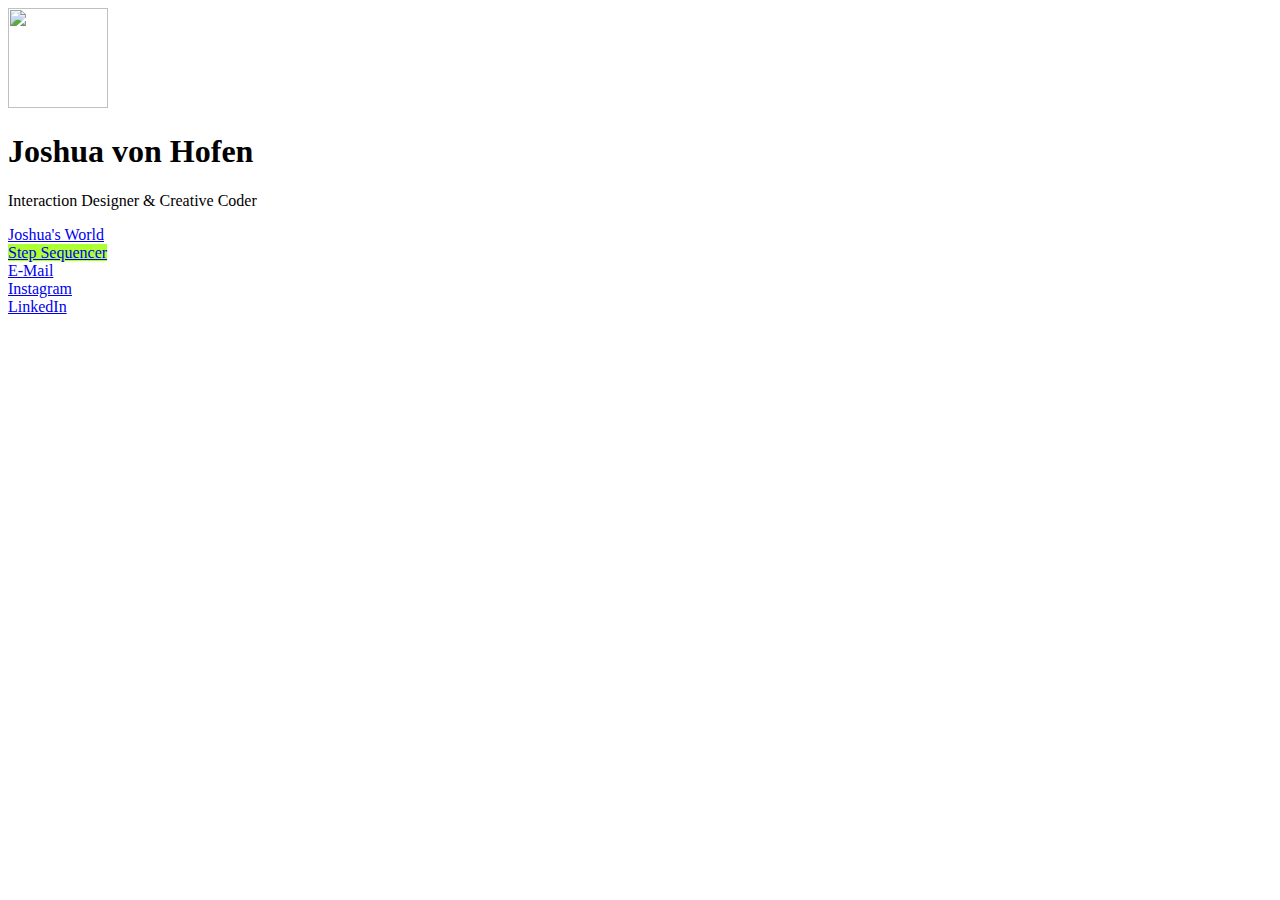
==== index.html @ 98ea38a1 "removed debug" ====
<!DOCTYPE html>
<html lang="en">
  <head>
    <meta charset="UTF-8">
    <meta name="viewport" content="width=device-width, initial-scale=1.0">
    <meta http-equiv="X-UA-Compatible" content="ie=edge">
    <title>Joshua von Hofen</title>
    <meta name="description" content="Interaction Designer & Creative Coder">
    <link rel="icon" type="image/x-icon" href="img/favicon.png">
    <link rel="stylesheet" href="style.css">
    <link rel="preconnect" href="https://fonts.googleapis.com">
    <link rel="preconnect" href="https://fonts.gstatic.com" crossorigin>
    <link href="https://fonts.googleapis.com/css2?family=Sora:wght@100;200;300;400;500;600;700;800&display=swap" rel="stylesheet">
  </head>

  <!-- Google tag (gtag.js) -->
<script async src="https://www.googletagmanager.com/gtag/js?id=G-WFMCMFW05V"></script>
<script>
  window.dataLayer = window.dataLayer || [];
  function gtag(){dataLayer.push(arguments);}
  gtag('js', new Date());
  gtag('config', 'G-WFMCMFW05V');
</script>

  <body>
    <div id="portrait-container">
      <img id="portrait" src="/img/portrait.jpeg" width="100" height="100" onclick="requestPermission()"></img>
      <h1>Joshua von Hofen</h1>
      <p>Interaction Designer & Creative Coder</p>
    </div>
    <a class="link-container" id="firstLink" href="https://www.joshuas.world/" style="background-color: rgb(126, 131, 255);"><div class="link">Joshua's World</div></a>
    <a class="link-container" href="boomtschak/index.html" style="background-color: greenyellow;"><civ class="link">Step Sequencer</div></a>
    <a class="link-container" href="mailto:joshuavonhofen@gmail.com" style="background-color: white;"><div class="link">E-Mail</div></a>
    <a class="link-container" href="https://instagram.com/joshua_v_h" style="  background: radial-gradient(circle at 30% 107%, #fdf497 0%, #fdf497 5%, #fd5949 45%,#d6249f 60%,#285AEB 90%);"><div class="link">Instagram</div></a>
    <a class="link-container" href="https://www.linkedin.com/in/joshua-von-hofen-b087aa193/" style="background-color: rgb(0, 162, 255);"><div class="link">LinkedIn</div></a>
    <script src="js/matter.js"></script>
    <script src="physics.js"></script>
  </div>
  </body>
</html>
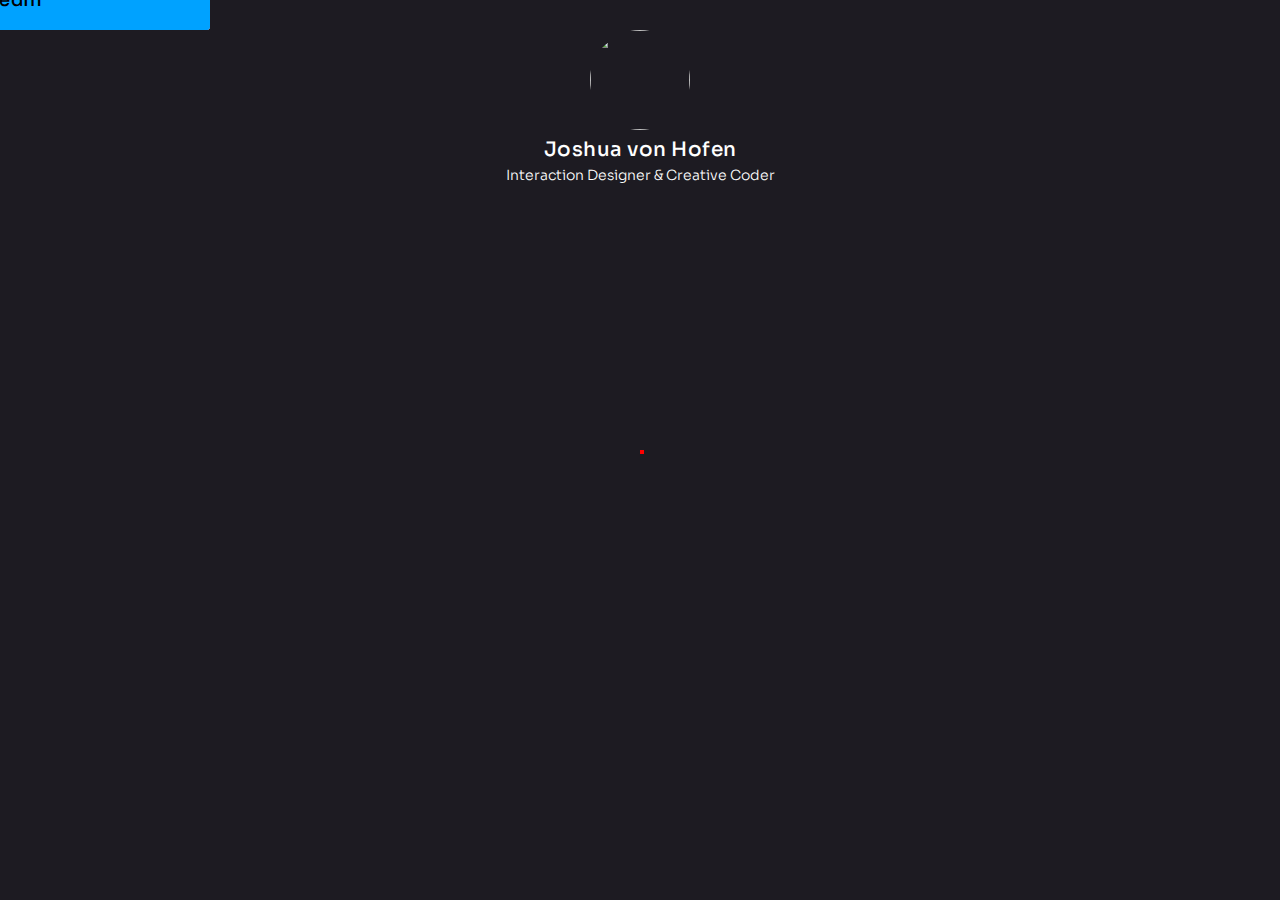
==== commit 8872a7c1: "Updated gravity system" ====
--- a/index.html
+++ b/index.html
@@ -28,6 +28,7 @@
       <h1>Joshua von Hofen</h1>
       <p>Interaction Designer & Creative Coder</p>
     </div>
+    <div id="indicator"></div>
     <a class="link-container" id="firstLink" href="https://www.joshuas.world/" style="background-color: rgb(126, 131, 255);"><div class="link">Joshua's World</div></a>
     <a class="link-container" href="boomtschak/index.html" style="background-color: greenyellow;"><civ class="link">Step Sequencer</div></a>
     <a class="link-container" href="mailto:joshuavonhofen@gmail.com" style="background-color: white;"><div class="link">E-Mail</div></a>
--- a/style.css
+++ b/style.css
@@ -0,0 +1,73 @@
+*{
+    margin: 0;
+    font-family: 'Sora', sans-serif;
+    color: white;
+}
+
+body{
+    background: rgb(29, 27, 34);
+}
+
+#portrait-container{
+    width: 270px;
+    position: absolute;
+    /* transform-origin: 50% 50%; */
+    top: calc(80px - 50px);
+    left: 50%;
+    transform: translateX(-50%);
+    z-index: 999;
+    text-align: center;
+    background: rgb(29, 27, 34);
+}
+
+#portrait{
+    border-radius: 50%;
+}
+
+.link-container{
+    transform-origin: 50% 50%;
+    translate: -50% -50%;
+    z-index: 1;
+    position: absolute;
+    width: calc(100vw - 48px);
+    max-width: 420px;
+    height: 60px;
+    border-radius: 4px;
+    display: flex;
+    justify-content: center;
+    align-items: center;
+    pointer-events: none;
+    text-decoration: none;
+}
+
+.link{
+    background: none;
+    color: black;
+    font-size: 18px;
+    font-weight: 500;
+    text-decoration: none;
+    letter-spacing: 0.5px;
+}
+
+h1{
+    font-size: 20px;
+    font-weight: 500;
+    line-height: 150%;
+    letter-spacing: 0.5px;
+}
+
+p{
+    font-size: 14px;
+    font-weight: 300;
+    line-height: 150%;
+}
+
+#indicator{
+    position: absolute;
+    top: 50%;
+    left: 50%;
+    height: 4px;
+    width: 4px;
+    z-index: 999;
+    background: red;
+}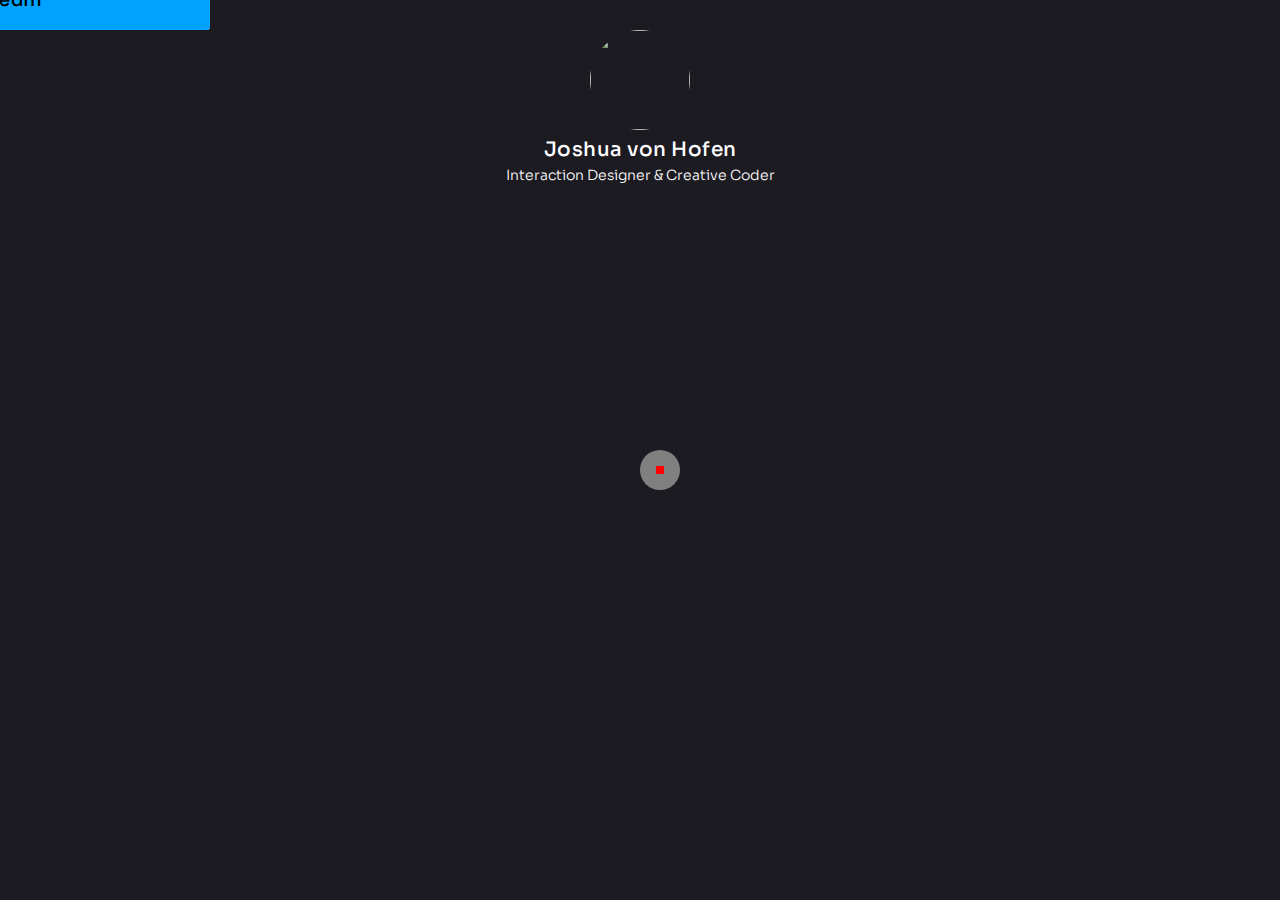
==== commit fe990391: "debug added" ====
--- a/index.html
+++ b/index.html
@@ -28,7 +28,7 @@
       <h1>Joshua von Hofen</h1>
       <p>Interaction Designer & Creative Coder</p>
     </div>
-    <div id="indicator"></div>
+    <div id="debugCircle"><div id="indicator"></div></div>
     <a class="link-container" id="firstLink" href="https://www.joshuas.world/" style="background-color: rgb(126, 131, 255);"><div class="link">Joshua's World</div></a>
     <a class="link-container" href="boomtschak/index.html" style="background-color: greenyellow;"><civ class="link">Step Sequencer</div></a>
     <a class="link-container" href="mailto:joshuavonhofen@gmail.com" style="background-color: white;"><div class="link">E-Mail</div></a>
--- a/style.css
+++ b/style.css
@@ -62,12 +62,23 @@
     line-height: 150%;
 }
 
-#indicator{
+#debugCircle{
     position: absolute;
     top: 50%;
     left: 50%;
-    height: 4px;
-    width: 4px;
+    height: 40px;
+    width: 40px;
     z-index: 999;
+    background: gray;
+    display: flex;
+    align-items: center;
+    justify-content: center;
+    border-radius: 50%;
+}
+
+#indicator{
+    position: absolute;
+    height: 8px;
+    width: 8px;
     background: red;
 }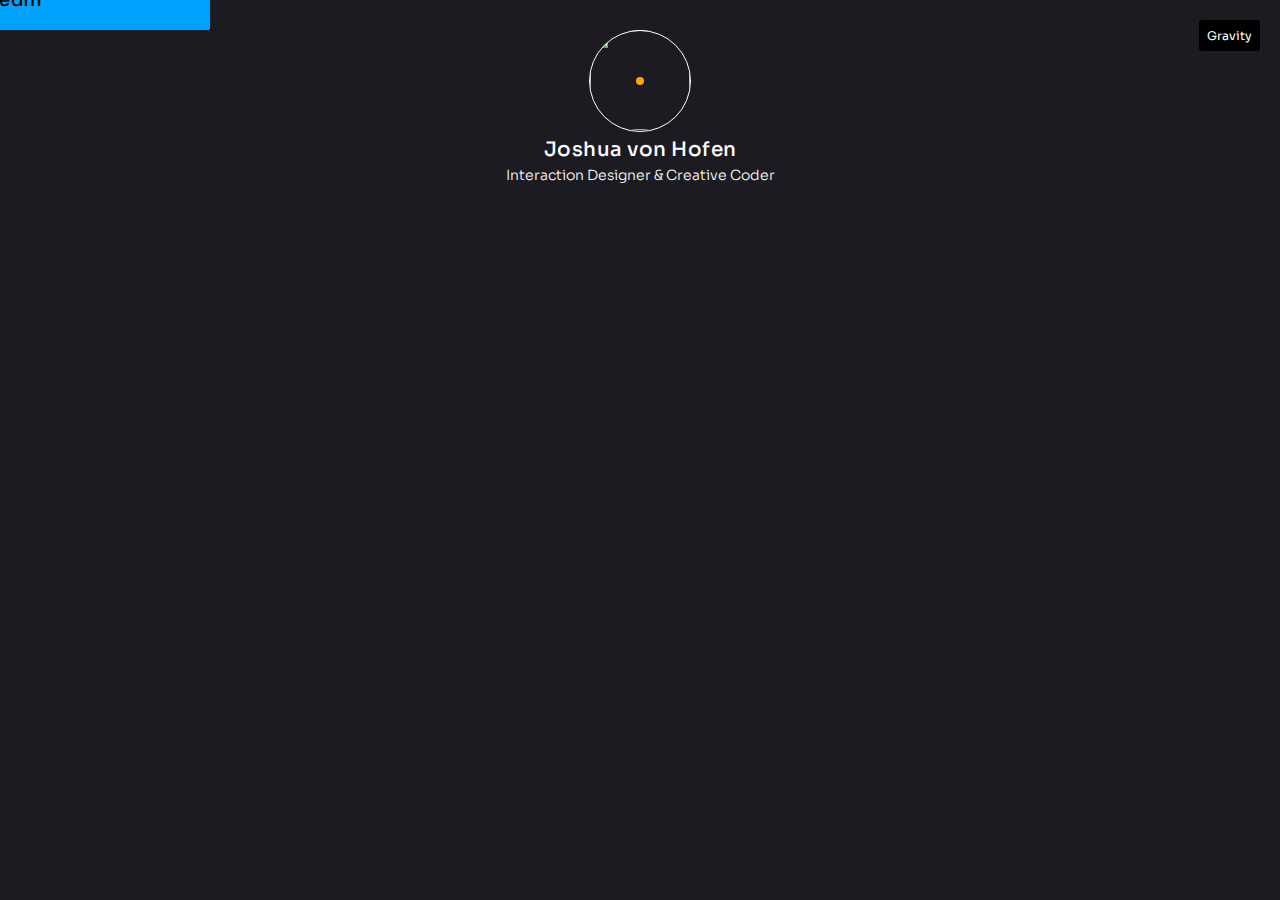
==== commit 07f03acf: "gravity button" ====
--- a/index.html
+++ b/index.html
@@ -24,11 +24,12 @@
 
   <body>
     <div id="portrait-container">
-      <img id="portrait" src="/img/portrait.jpeg" width="100" height="100" onclick="requestPermission()"></img>
+      <img id="portrait" src="/img/portrait.jpeg" width="100" height="100"></img>
       <h1>Joshua von Hofen</h1>
       <p>Interaction Designer & Creative Coder</p>
     </div>
     <div id="debugCircle"><div id="indicator"></div></div>
+    <div id="permission" onclick="requestPermission()">Gravity</div>
     <a class="link-container" id="firstLink" href="https://www.joshuas.world/" style="background-color: rgb(126, 131, 255);"><div class="link">Joshua's World</div></a>
     <a class="link-container" href="boomtschak/index.html" style="background-color: greenyellow;"><civ class="link">Step Sequencer</div></a>
     <a class="link-container" href="mailto:joshuavonhofen@gmail.com" style="background-color: white;"><div class="link">E-Mail</div></a>
--- a/style.css
+++ b/style.css
@@ -11,13 +11,11 @@
 #portrait-container{
     width: 270px;
     position: absolute;
-    /* transform-origin: 50% 50%; */
-    top: calc(80px - 50px);
+    top: 30px;
     left: 50%;
     transform: translateX(-50%);
     z-index: 999;
     text-align: center;
-    background: rgb(29, 27, 34);
 }
 
 #portrait{
@@ -63,22 +61,38 @@
 }
 
 #debugCircle{
+    height: 100px;
+    width: 100px;
+    
     position: absolute;
-    top: 50%;
+    top: 30px;
     left: 50%;
-    height: 40px;
-    width: 40px;
+    transform: translateX(-50%);
+
     z-index: 999;
-    background: gray;
+    border-radius: 50%;
+    border: solid 1px white;
+    display: none;
     display: flex;
     align-items: center;
     justify-content: center;
+
+}
+
+#indicator{
+    position: relative;
+    height: 8px;
+    width: 8px;
+    background: orange;
     border-radius: 50%;
 }
 
-#indicator{
+#permission{
     position: absolute;
-    height: 8px;
-    width: 8px;
-    background: red;
+    top: 20px;
+    right: 20px;
+    background: rgb(0, 0, 0);
+    padding: 8px;
+    font-size: 12px;
+    border-radius: 3px;
 }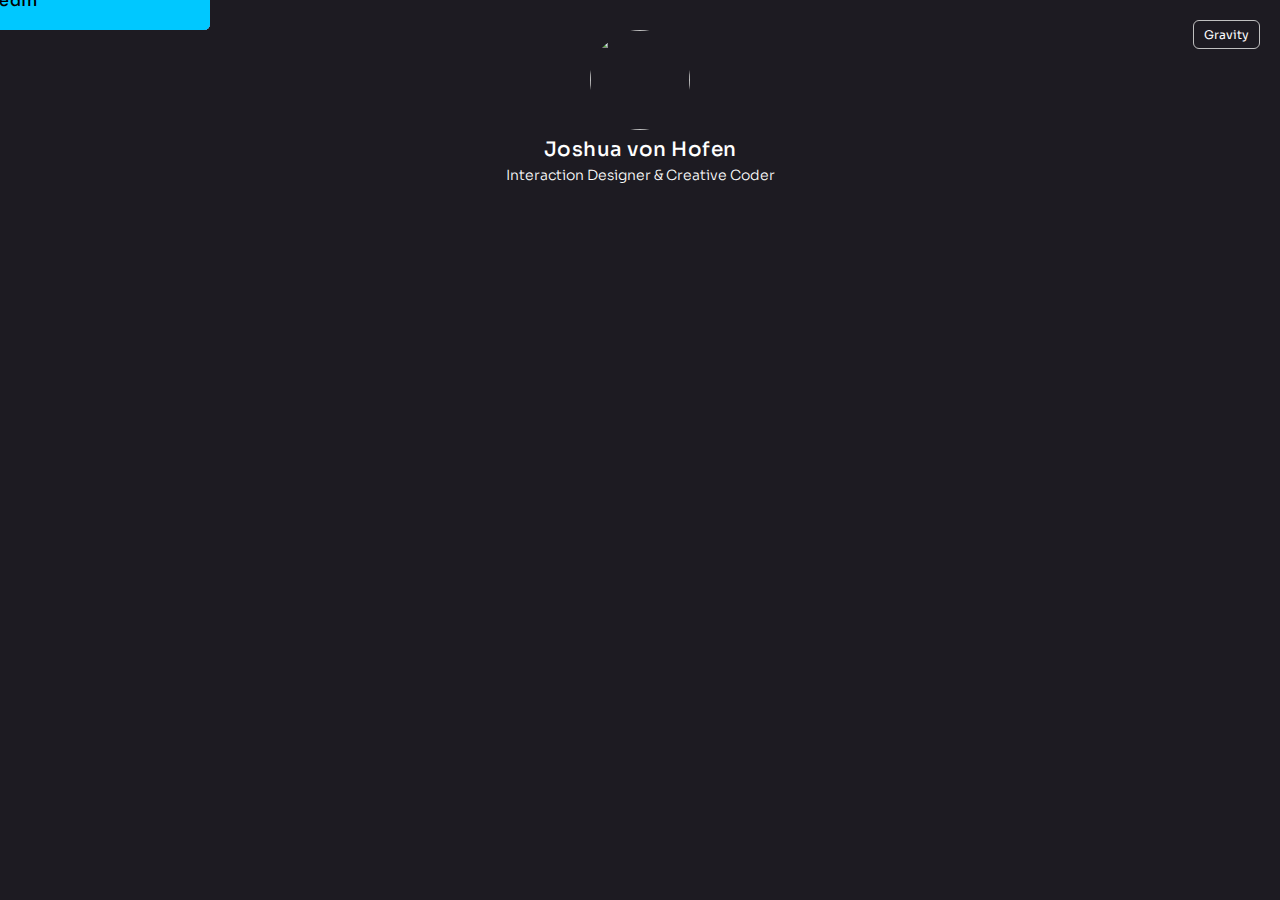
==== commit 45a78f19: "style updates" ====
--- a/index.html
+++ b/index.html
@@ -26,15 +26,15 @@
     <div id="portrait-container">
       <img id="portrait" src="/img/portrait.jpeg" width="100" height="100"></img>
       <h1>Joshua von Hofen</h1>
-      <p>Interaction Designer & Creative Coder</p>
+      <p style="background: rgb(29, 27, 34);">Interaction Designer & Creative Coder</p>
     </div>
     <div id="debugCircle"><div id="indicator"></div></div>
     <div id="permission" onclick="requestPermission()">Gravity</div>
-    <a class="link-container" id="firstLink" href="https://www.joshuas.world/" style="background-color: rgb(126, 131, 255);"><div class="link">Joshua's World</div></a>
-    <a class="link-container" href="boomtschak/index.html" style="background-color: greenyellow;"><civ class="link">Step Sequencer</div></a>
+    <a class="link-container" id="firstLink" href="https://www.joshuas.world/" style="background: #757BFD;"></img><div class="link">Joshua's World</div></a>
+    <a class="link-container" href="boomtschak/index.html" style="background-color: greenyellow;"><div class="link">Step Sequencer</div></a>
     <a class="link-container" href="mailto:joshuavonhofen@gmail.com" style="background-color: white;"><div class="link">E-Mail</div></a>
-    <a class="link-container" href="https://instagram.com/joshua_v_h" style="  background: radial-gradient(circle at 30% 107%, #fdf497 0%, #fdf497 5%, #fd5949 45%,#d6249f 60%,#285AEB 90%);"><div class="link">Instagram</div></a>
-    <a class="link-container" href="https://www.linkedin.com/in/joshua-von-hofen-b087aa193/" style="background-color: rgb(0, 162, 255);"><div class="link">LinkedIn</div></a>
+    <a class="link-container" href="https://instagram.com/joshua_v_h" style="background: radial-gradient(circle at 30% 107%, #fdf497 0%, #fdf497 5%, #fd5949 45%,#d6249f 60%,#285AEB 90%);"><div class="link">Instagram</div></a>
+    <a class="link-container" href="https://www.linkedin.com/in/joshua-von-hofen-b087aa193/" style="background-color: rgb(0, 200, 255);"><div class="link">LinkedIn</div></a>
     <script src="js/matter.js"></script>
     <script src="physics.js"></script>
   </div>
--- a/style.css
+++ b/style.css
@@ -30,18 +30,22 @@
     width: calc(100vw - 48px);
     max-width: 420px;
     height: 60px;
-    border-radius: 4px;
+    border-radius: 6px;
+
     display: flex;
     justify-content: center;
     align-items: center;
+    column-gap: 8px;
+
     pointer-events: none;
     text-decoration: none;
+
 }
 
 .link{
     background: none;
     color: black;
-    font-size: 18px;
+    font-size: 16px;
     font-weight: 500;
     text-decoration: none;
     letter-spacing: 0.5px;
@@ -71,12 +75,9 @@
 
     z-index: 999;
     border-radius: 50%;
-    border: solid 1px white;
-    display: none;
     display: flex;
     align-items: center;
     justify-content: center;
-
 }
 
 #indicator{
@@ -85,14 +86,15 @@
     width: 8px;
     background: orange;
     border-radius: 50%;
+    display: none;
 }
 
 #permission{
     position: absolute;
     top: 20px;
     right: 20px;
-    background: rgb(0, 0, 0);
-    padding: 8px;
+    padding: 6px 10px;
     font-size: 12px;
-    border-radius: 3px;
+    border-radius: 6px;
+    border: solid 1px rgb(192, 192, 192);
 }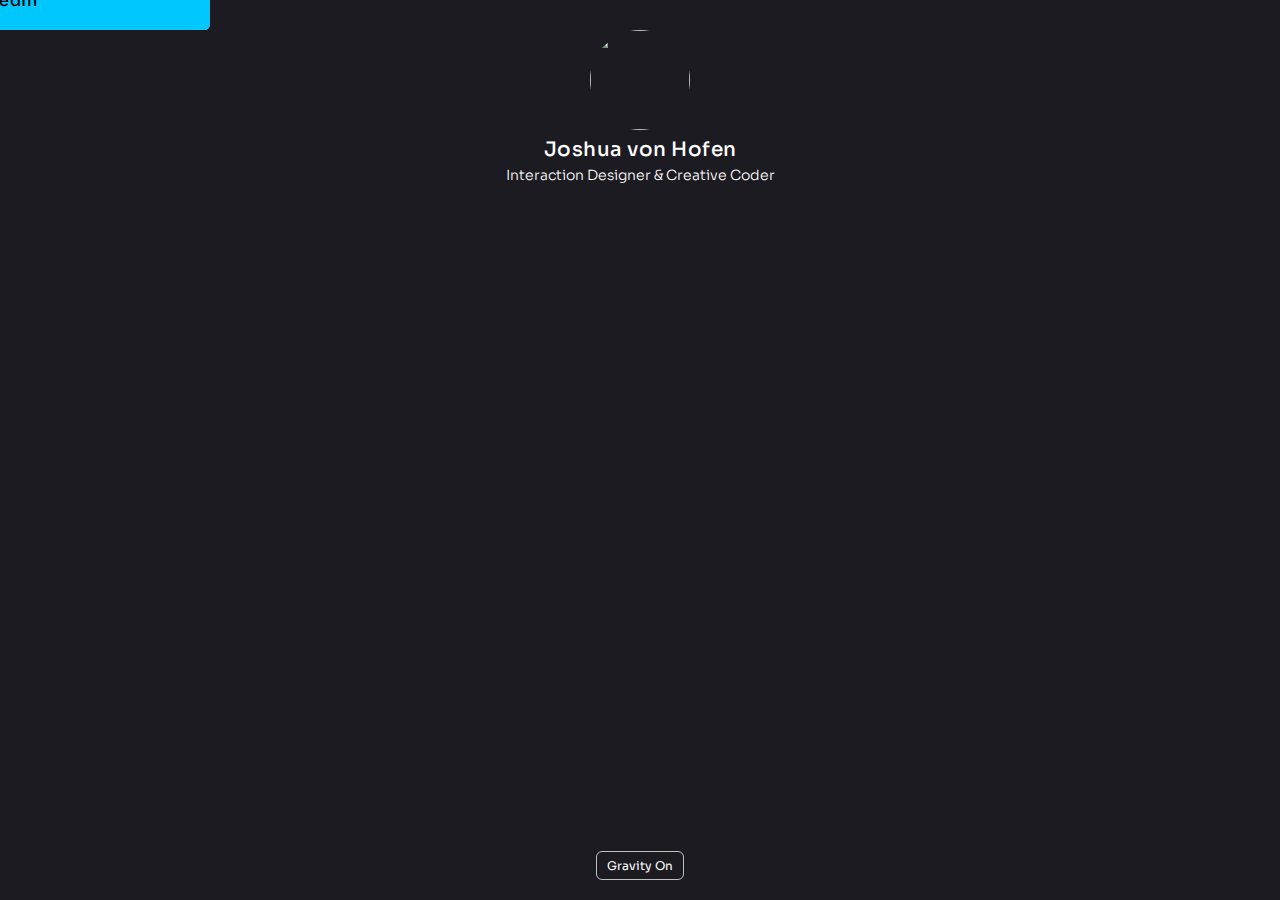
==== commit 2f22756c: "Visual fixes" ====
--- a/index.html
+++ b/index.html
@@ -26,10 +26,11 @@
     <div id="portrait-container">
       <img id="portrait" src="/img/portrait.jpeg" width="100" height="100"></img>
       <h1>Joshua von Hofen</h1>
-      <p style="background: rgb(29, 27, 34);">Interaction Designer & Creative Coder</p>
+      <p>Interaction Designer & Creative Coder</p>
     </div>
+    <div id="anchor"></div>
     <div id="debugCircle"><div id="indicator"></div></div>
-    <div id="permission" onclick="requestPermission()">Gravity</div>
+    <div id="permission" onclick="requestPermission()">Gravity On</div>
     <a class="link-container" id="firstLink" href="https://www.joshuas.world/" style="background: #757BFD;"></img><div class="link">Joshua's World</div></a>
     <a class="link-container" href="boomtschak/index.html" style="background-color: greenyellow;"><div class="link">Step Sequencer</div></a>
     <a class="link-container" href="mailto:joshuavonhofen@gmail.com" style="background-color: white;"><div class="link">E-Mail</div></a>
--- a/style.css
+++ b/style.css
@@ -21,6 +21,20 @@
 #portrait{
     border-radius: 50%;
 }
+
+#anchor{
+    width: 20px;
+    height: 20px;
+    position: absolute;
+    top: 170px;
+    left: 50%;
+    transform: translateX(-50%);
+    z-index: 1;
+    text-align: center;
+    background: rgb(29, 27, 34);
+    border-radius: 50%;
+}
+
 
 .link-container{
     transform-origin: 50% 50%;
@@ -82,17 +96,18 @@
 
 #indicator{
     position: relative;
-    height: 8px;
-    width: 8px;
-    background: orange;
+    height: 6px;
+    width: 6px;
+    background: white;
     border-radius: 50%;
     display: none;
 }
 
 #permission{
     position: absolute;
-    top: 20px;
-    right: 20px;
+    bottom: 20px;
+    left: 50%;
+    transform: translateX(-50%);
     padding: 6px 10px;
     font-size: 12px;
     border-radius: 6px;
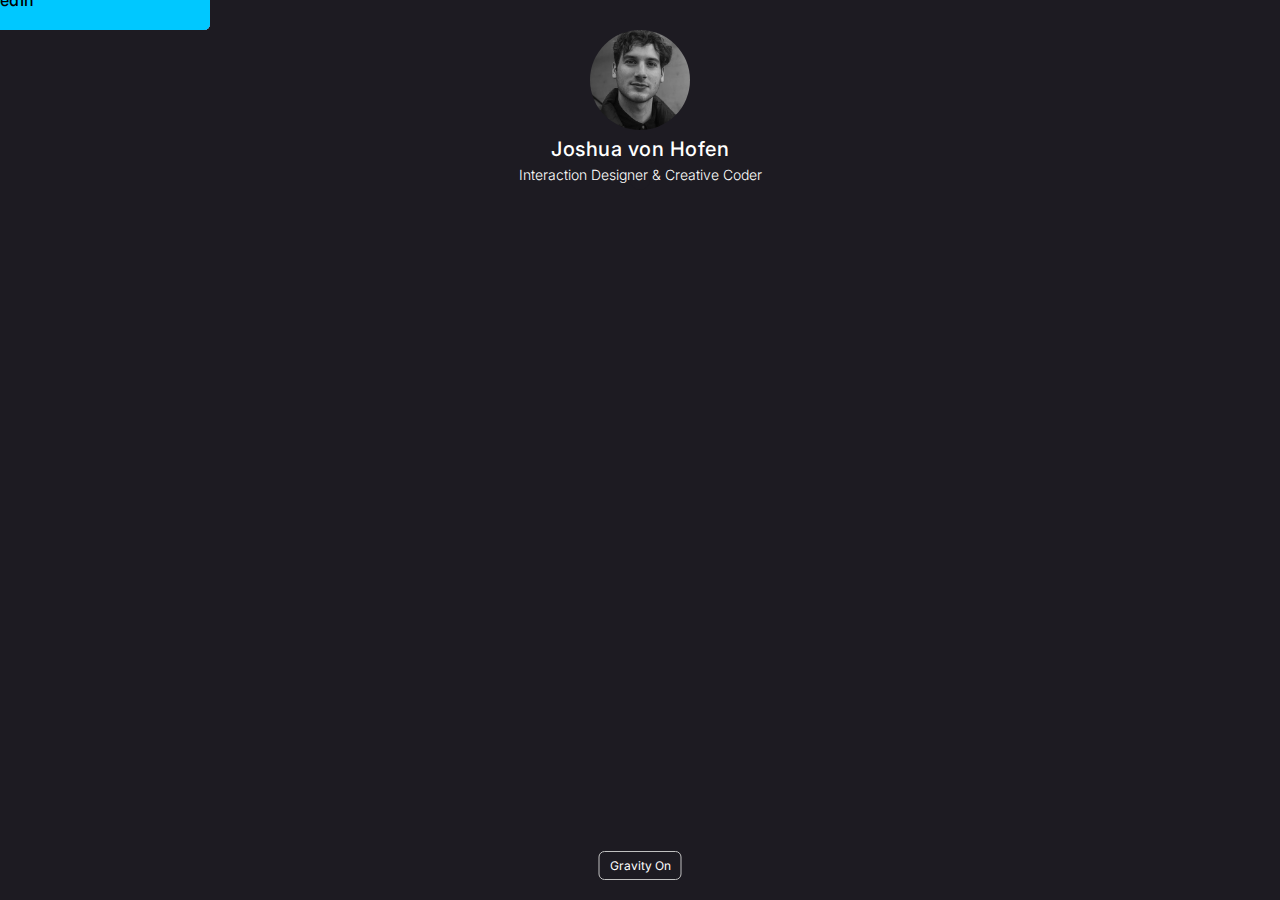
==== commit 601b237e: "Imm" ====
--- a/index.html
+++ b/index.html
@@ -11,6 +11,8 @@
     <link rel="preconnect" href="https://fonts.googleapis.com">
     <link rel="preconnect" href="https://fonts.gstatic.com" crossorigin>
     <link href="https://fonts.googleapis.com/css2?family=Sora:wght@100;200;300;400;500;600;700;800&display=swap" rel="stylesheet">
+    <link href="https://fonts.googleapis.com/css2?family=Source+Sans+Pro:ital,wght@0,200;0,300;0,400;0,600;0,700;0,900;1,200;1,300;1,400;1,600;1,700;1,900&display=swap" rel="stylesheet">
+    <link href="https://fonts.googleapis.com/css2?family=Inter:wght@100;200;300;400;500;600;700;800;900&display=swap" rel="stylesheet">
   </head>
 
   <!-- Google tag (gtag.js) -->
@@ -24,7 +26,7 @@
 
   <body>
     <div id="portrait-container">
-      <img id="portrait" src="/img/portrait.jpeg" width="100" height="100"></img>
+      <img id="portrait" src="/img/portrait2.jpg" width="100" height="100"></img>
       <h1>Joshua von Hofen</h1>
       <p>Interaction Designer & Creative Coder</p>
     </div>
@@ -32,7 +34,7 @@
     <div id="debugCircle"><div id="indicator"></div></div>
     <div id="permission" onclick="requestPermission()">Gravity On</div>
     <a class="link-container" id="firstLink" href="https://www.joshuas.world/" style="background: #757BFD;"></img><div class="link">Joshua's World</div></a>
-    <a class="link-container" href="boomtschak/index.html" style="background-color: greenyellow;"><div class="link">Step Sequencer</div></a>
+    <a class="link-container" href="boomtschak/index.html" style="background-color: rgb(181, 252, 39);"><div class="link">Step Sequencer</div></a>
     <a class="link-container" href="mailto:joshuavonhofen@gmail.com" style="background-color: white;"><div class="link">E-Mail</div></a>
     <a class="link-container" href="https://instagram.com/joshua_v_h" style="background: radial-gradient(circle at 30% 107%, #fdf497 0%, #fdf497 5%, #fd5949 45%,#d6249f 60%,#285AEB 90%);"><div class="link">Instagram</div></a>
     <a class="link-container" href="https://www.linkedin.com/in/joshua-von-hofen-b087aa193/" style="background-color: rgb(0, 200, 255);"><div class="link">LinkedIn</div></a>
--- a/style.css
+++ b/style.css
@@ -1,6 +1,8 @@
 *{
     margin: 0;
     font-family: 'Sora', sans-serif;
+    font-family: 'Source Sans Pro', sans-serif;
+    font-family: 'Inter', sans-serif;
     color: white;
 }
 
@@ -20,6 +22,7 @@
 
 #portrait{
     border-radius: 50%;
+    filter: grayscale(1);
 }
 
 #anchor{
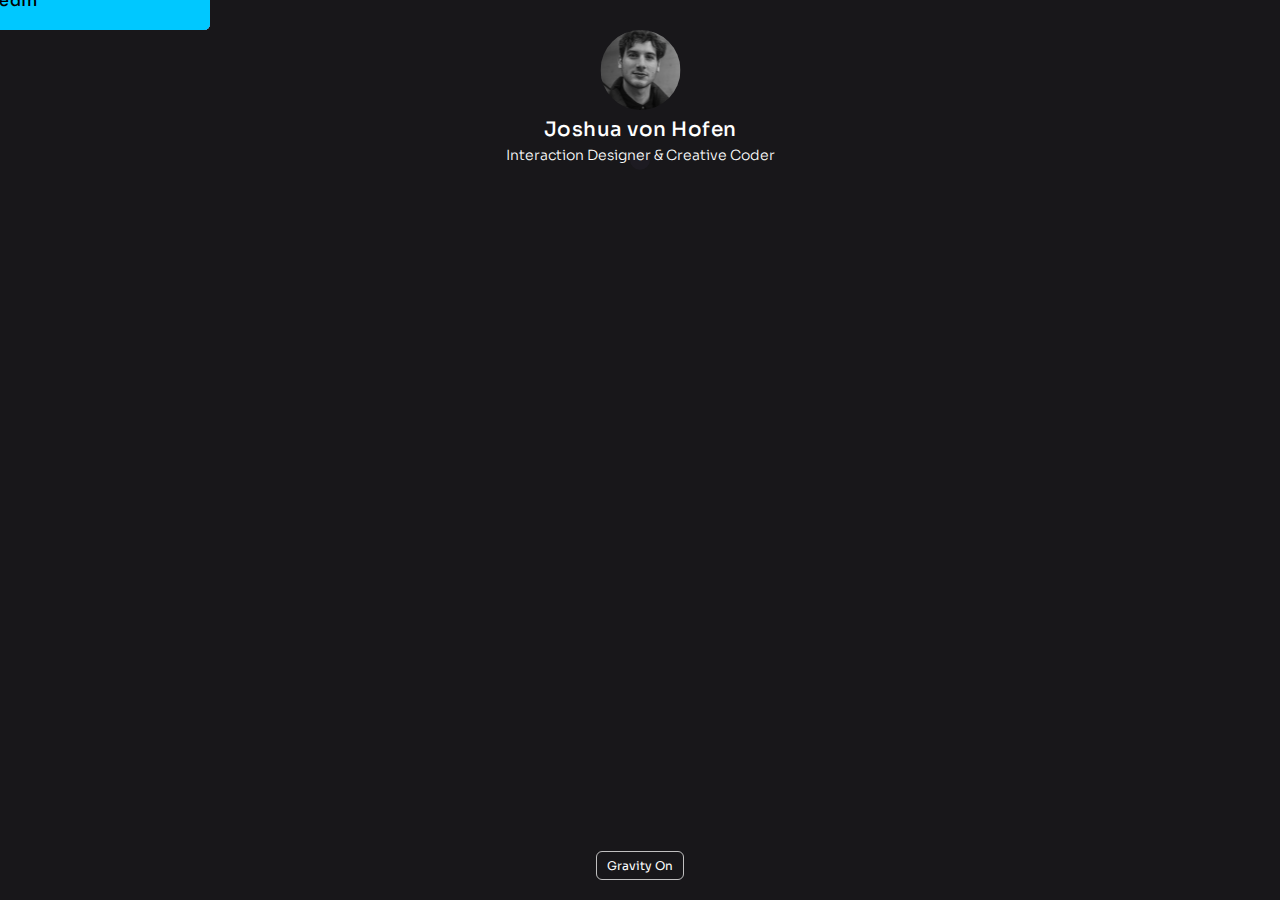
==== commit b54e8793: "Visual fixes" ====
--- a/index.html
+++ b/index.html
@@ -26,9 +26,9 @@
 
   <body>
     <div id="portrait-container">
-      <img id="portrait" src="/img/portrait2.jpg" width="100" height="100"></img>
+      <img id="portrait" src="/img/portrait2.jpg" width="80" height="80"></img>
       <h1>Joshua von Hofen</h1>
-      <p>Interaction Designer & Creative Coder</p>
+      <p style="white-space: nowrap;">Interaction Designer & Creative Coder</p>
     </div>
     <div id="anchor"></div>
     <div id="debugCircle"><div id="indicator"></div></div>
--- a/style.css
+++ b/style.css
@@ -1,17 +1,17 @@
 *{
     margin: 0;
     font-family: 'Sora', sans-serif;
-    font-family: 'Source Sans Pro', sans-serif;
-    font-family: 'Inter', sans-serif;
+    /* font-family: 'Inter', sans-serif; */
+    -webkit-font-smoothing: antialiased;
+    -moz-osx-font-smoothing: grayscale;
+}
+
+body{
+    background: rgb(24, 23, 26);
     color: white;
 }
 
-body{
-    background: rgb(29, 27, 34);
-}
-
 #portrait-container{
-    width: 270px;
     position: absolute;
     top: 30px;
     left: 50%;
@@ -29,7 +29,7 @@
     width: 20px;
     height: 20px;
     position: absolute;
-    top: 170px;
+    top: 150px;
     left: 50%;
     transform: translateX(-50%);
     z-index: 1;
